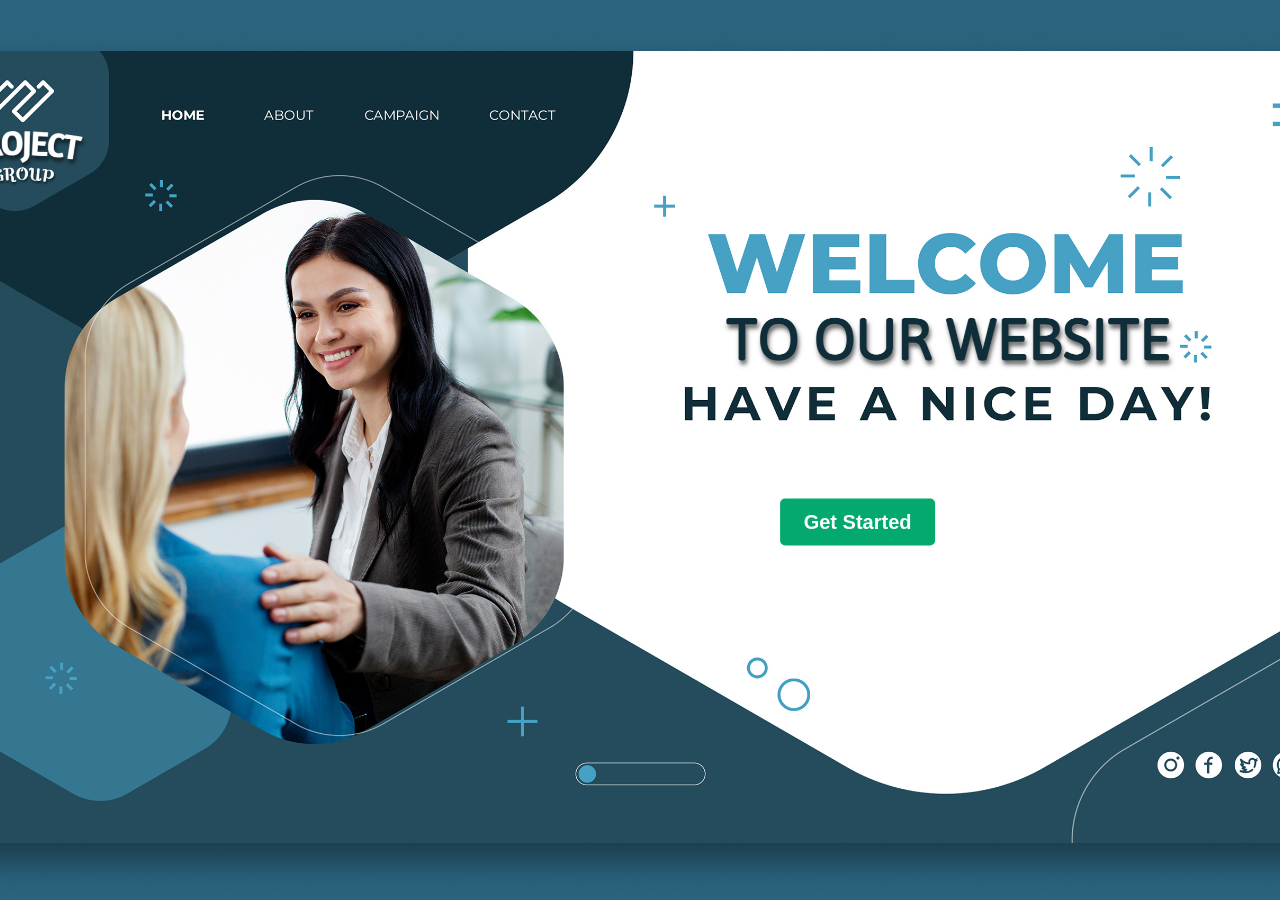
==== Basic Calculator/index.html @ a194e015 "Add files via upload" ====
<!DOCTYPE html>
<html lang="en">
  <head>
    <meta charset="UTF-8" />
    <meta name="viewport" content="width=device-width, initial-scale=1.0" />
    <link rel="shortcut icon" type="image/x-icon" href="images/developer.png" />
    <link rel="stylesheet" href="style/home.css" /> 
    <title>Home Page</title>
  </head>
  <body> 
  <div class="image">
    <img src="images/welcome.jpg">
    <a href="Calculator.html"><button class="btn">Get Started</button></a>
  </div> 
</body>
</html>
---- Basic Calculator/style/home.css ----
body{
  margin: 0;
  padding: 0;
  box-sizing:border-box;
}

.image img{
  position:fixed;
  width: 100%;
  height: 100%;
  object-fit: cover;
  overflow: hidden; 
}

.btn {
  position:fixed;
  font-family:Arial, Helvetica, sans-serif;
  top:58%;
  left: 67%;
  transform: translate(-50%, -50%); 
  -ms-transform: translate(-50%, -50%);
  background-color:#04AA6D;
  color: white;
  font-size: 20px;
  padding: 12px 24px;
  border: none;  
  cursor: pointer;
  border-radius: 5px;
  text-align: center;
  font-weight: bold;
  display: inline-block; 
}

.btn:hover {
  background-color:#059862;
  box-shadow: 5px 5px 10px rgba(5, 5, 5, 0.5);
}
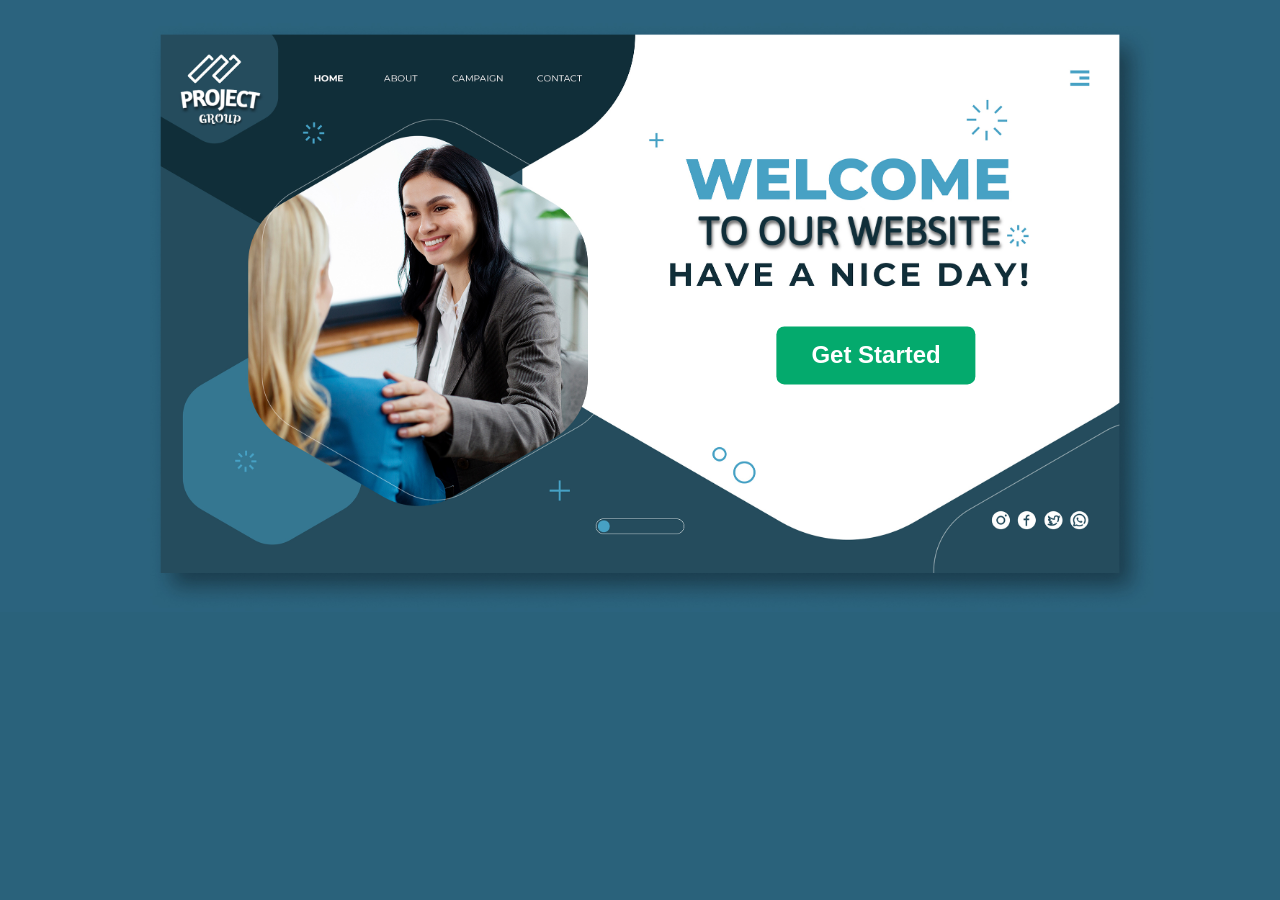
==== commit 772e1df2: "Add files via upload" ====
--- a/Basic Calculator/index.html
+++ b/Basic Calculator/index.html
@@ -1,16 +1,22 @@
 <!DOCTYPE html>
 <html lang="en">
-  <head>
-    <meta charset="UTF-8" />
-    <meta name="viewport" content="width=device-width, initial-scale=1.0" />
-    <link rel="shortcut icon" type="image/x-icon" href="images/developer.png" />
-    <link rel="stylesheet" href="style/home.css" /> 
+<head>
+    <meta charset="UTF-8">
+    <meta name="viewport" content="width=device-width, initial-scale=1.0">
     <title>Home Page</title>
-  </head>
-  <body> 
-  <div class="image">
-    <img src="images/welcome.jpg">
-    <a href="Calculator.html"><button class="btn">Get Started</button></a>
-  </div> 
+
+    <link rel="shortcut icon" href="images/developer.png" type="image/x-icon">
+    <link rel="stylesheet" href="style/home.css">
+</head>
+<body>
+
+    <div class="hero">
+        <img src="images/welcome.jpg" alt="Welcome Image">
+
+        <a href="Calculator.html">
+            <button class="btn">Get Started</button>
+        </a>
+    </div>
+
 </body>
-</html>
+</html>
--- a/Basic Calculator/style/home.css
+++ b/Basic Calculator/style/home.css
@@ -1,37 +1,77 @@
-body{
-  margin: 0;
-  padding: 0;
-  box-sizing:border-box;
+
+/* Reset CSS */
+* {
+    margin: 0;
+    padding: 0;
+    box-sizing: border-box;
+    background-color: #2a627b;
 }
 
-.image img{
-  position:fixed;
-  width: 100%;
-  height: 100%;
-  object-fit: cover;
-  overflow: hidden; 
+
+/* Full Screen Image Container */
+.hero {
+    position: relative;
+    width: 100%;
+    height: 100%;
+    overflow: hidden;
 }
 
+/* Responsive Image */
+.hero img {
+    width: 100%;
+    height: 100%;
+    object-fit: cover;
+    display: block;
+}
+
+/* Button Styling */
 .btn {
-  position:fixed;
-  font-family:Arial, Helvetica, sans-serif;
-  top:58%;
-  left: 67%;
-  transform: translate(-50%, -50%); 
-  -ms-transform: translate(-50%, -50%);
-  background-color:#04AA6D;
-  color: white;
-  font-size: 20px;
-  padding: 12px 24px;
-  border: none;  
-  cursor: pointer;
-  border-radius: 5px;
-  text-align: center;
-  font-weight: bold;
-  display: inline-block; 
+    position: absolute;
+    top: 60%;
+    left: 70%;
+    transform: translate(-60%, -70%);
+    padding: 15px 35px;
+    font-size: 24px;
+    font-weight: bold;
+    border: none;
+    border-radius: 8px;
+    background-color:#04AA6D;
+    color: white;
+    cursor: pointer;
+    transition: 0.3s ease;
 }
 
 .btn:hover {
   background-color:#059862;
   box-shadow: 5px 5px 10px rgba(5, 5, 5, 0.5);
 }
+/* Button */
+@media screen and (max-width: 991px) {
+    .btn {
+        padding: 14px 22px;
+        font-size: 16px;
+    }
+}
+/* Button */
+@media screen and (max-width: 767px) {
+    .btn {
+        padding: 10px 18px;
+        font-size: 12px;
+    }
+}
+
+/* Button */
+@media screen and (max-width: 575px) {
+    .btn {
+        padding: 6px 12px;
+        font-size: 8px;
+    }
+}
+
+/* Image */
+@media screen and (max-width: 991px) {
+    .hero {
+        height: 50%;
+    }
+}
+
